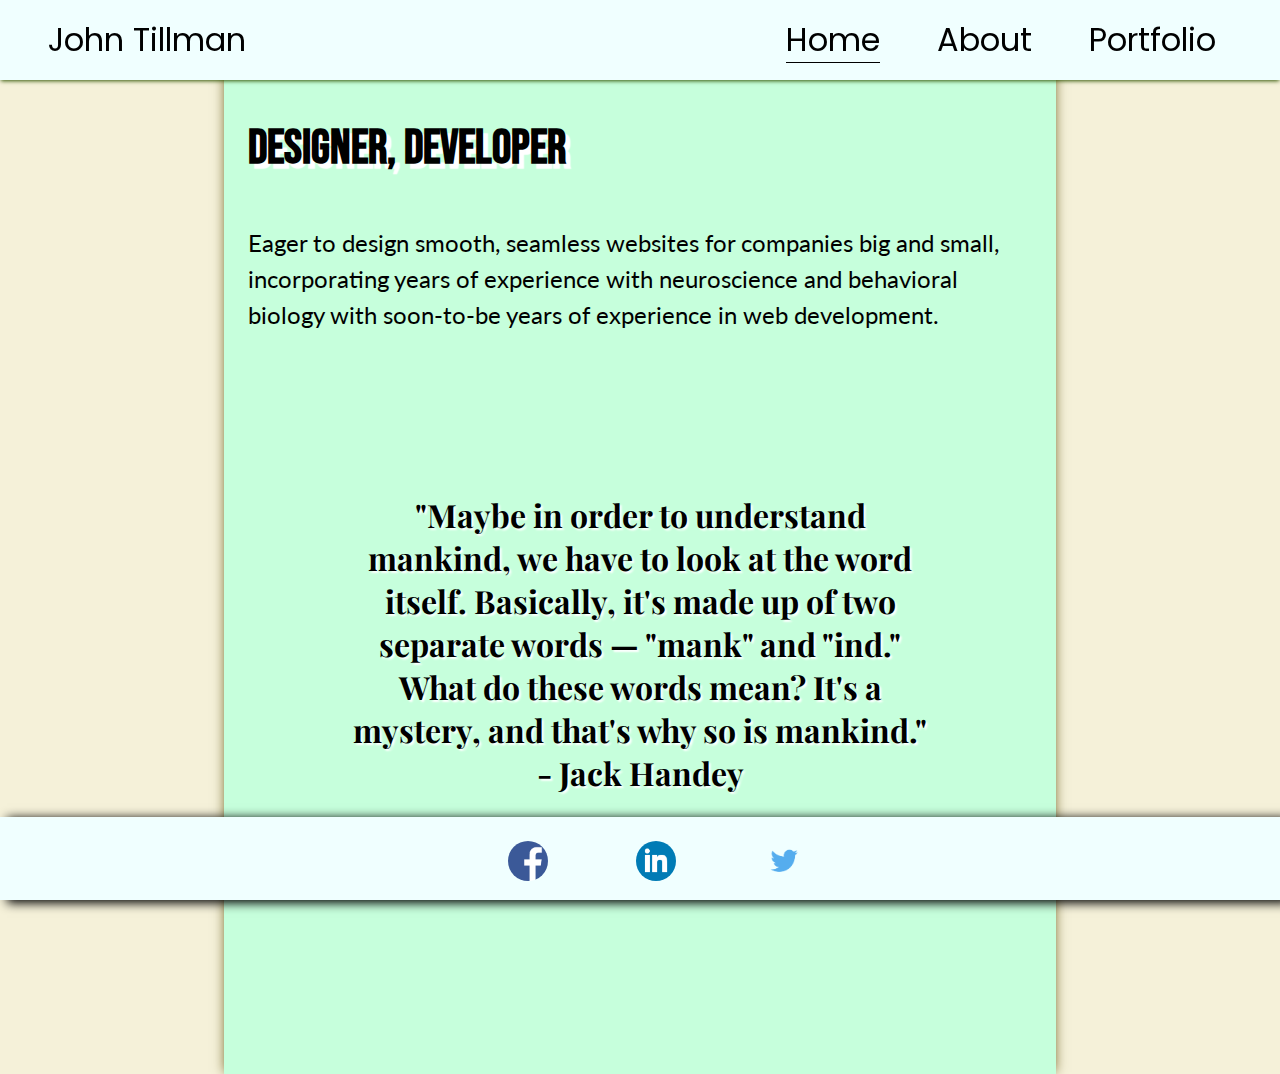
==== index.html @ 9432bab2 "initial commit" ====
<!DOCTYPE html>
<html lang="en">

<head>
    <meta charset="UTF-8">
    <meta http-equiv="X-UA-Compatible" content="IE=edge">
    <meta name="viewport" content="width=device-width, initial-scale=1.0">
    <title>John Tillman's Portfolio</title>
    <link rel="stylesheet" href="site.css" type="text/css">
    <link rel="stylesheet" href="index.css" type="text/css"/>
    <link href="https://fonts.googleapis.com/css2?family=Bebas+Neue&family=Lato:wght@400;700&family=Playfair+Display:wght@500&family=Poppins&display=swap" rel="stylesheet">

    
</head>

<body>

    <header>
        <nav>

            <span class="name">John Tillman</span>

            <ul class="header-ul">
                <li><a class="current" href="./index.html">Home</a></li>
                <li><a href="./about.html">About</a></li>
                <li><a href="./portfolio.html">Portfolio</a></li>
            </ul>

        </nav>

    </header>

    <main>
        <h1>Designer, developer</h1> <!--Is there a more semantically appropriate tag for this?-->
        <p class="description">Eager to design smooth, seamless websites for companies big and small, incorporating years of experience with
            neuroscience and behavioral biology with soon-to-be years of experience in web development. <!--decent first pass at self-description, will flesh out further as the bootcamp and my skills progress-->

        </p>
     
        <blockquote cite="https://en.wikiquote.org/wiki/Jack_Handey"> <!--Placeholder quote for now, will change when I find a better or funnier one!-->
            "Maybe in order to understand mankind, we have to look at the word itself. Basically, it's made up of two
            separate words — "mank" and "ind." What do these words mean? It's a mystery, and that's why so is
            mankind."<br />
            - Jack Handey</blockquote>


    </main>

    <footer>
        <nav>
            <ul class="footer-ul">
                <li><a href="https://www.facebook.com"><img src="./images/fbicon.png" class="footerlogo"/></a></li> <!-- I am still setting up / making my social media profiles presentable, so I hope that these stand-in links are fine!-->
                <li><a href="https://www.linkedin.com"><img src="./images/linkedinicon.png" class="footerlogo"/></a></li>
                <li><a href="https://www.twitter.com"><img src="./images/twiticon.png" class="footerlogo"/></a></li>
            </ul>
        </nav>
    </footer>

</body>

</html>
---- site.css ----
@import url('https://fonts.googleapis.com/css2?family=Bebas+Neue&family=Lato:wght@400;700&family=Playfair+Display:wght@500&family=Poppins&display=swap');

/*Color scheme is bad! But fine for now.*/


* { /* makes all elements border-box */
    box-sizing: border-box;
}

body{
    margin:0 auto;
    background-color:rgb(245, 241, 217);
    font-family:Lato, Helvetica, sans-serif;
}

main{
    text-align:left;
    margin:0 auto;
    background-color:rgb(198, 255, 220);
    box-shadow: rgb(85, 72, 1) 0px 0px 12px -2px;
    min-height: 100vh; /*makes the main section take up 100%*/
    max-width:65vw; /*main takes up max of 65% of viewport's width*/
}
header {
    font-size: 2rem; /* 32px basically*/
    background-color: azure;
    padding: 0em 1em 0em 1em;
    font-family: Poppins, Helvetica, sans-serif;
    position:fixed;
    top:0;
    min-width:100%; /*this ensures header stretches across viewport fully*/
    box-shadow: 0 2px 4px -1px rgb(51, 87, 5);
    overflow:auto;
}

.header-ul {                             /*I utilized uls to make the nav bar for header and footer */
    text-decoration: none;
    list-style-type: none;
    float: right;
    margin: 0;


}

h1{
    font-size:2em;
    font-family:'Bebas Neue', Helvetica, sans-serif;
    
}

footer {
    background-color: azure;
    margin: 0;
    text-align: center;
    position:fixed;
    bottom:0;
    min-width: 100%;
    box-shadow: 8px 2px 10px 1px rgb(0, 0, 0); /*looks more 3D with the shadow */
    overflow:auto;
}
.name {
    margin: 0.5em;
    display: inline-block;
    padding: 0;
}
header li a:hover{ /*changes color when hovering*/
    color:rgb(25, 175, 125);
    transition:0.2s;
}

.footerlogo {
    width: 40px;
    height: 40px;
    border-radius: 85%;
    margin:0px 30px;
    text-align: center;
}


a {
    text-decoration: none;
    color:black;
}

li {
    margin: 0 0.5em 0 0;
    padding: 0.5em 0.5em 0em 0.5em;
    display: inline-block;

}

.header-ul a.current { /* this puts a black underline beneath the current page in the nav bar */
  border-bottom: 1px solid black;   
  
}

p{
    line-height: 1.5; /* for increased readability*/
}
---- index.css ----
@import url('https://fonts.googleapis.com/css2?family=Bebas+Neue&family=Lato:wght@400;700&family=Playfair+Display:wght@500&family=Poppins&display=swap');





main {
    font-size: 24px;
    padding: 5em 1em 5em 1em;
    font-family:Lato, Helvetica, sans-serif;
  
  
}
h1{
    font-family:'Bebas Neue', Helvetica, sans-serif;
    font-weight: 700;
    margin:0 0 1em 0;
    text-shadow:rgb(255, 255, 255) 5px 5px 1px; /*Might be hard to see, potentially change to something more visible*/
}
blockquote {
    padding:4em 2em;
    font-size: 2rem;
    font-weight: bolder;
    text-align: center;
    font-family: 'Playfair Display', Helvetica, sans-serif;
    text-shadow: rgb(255, 255, 255) 2px 2px 2px;
    color:rgb(0, 0, 0);

}
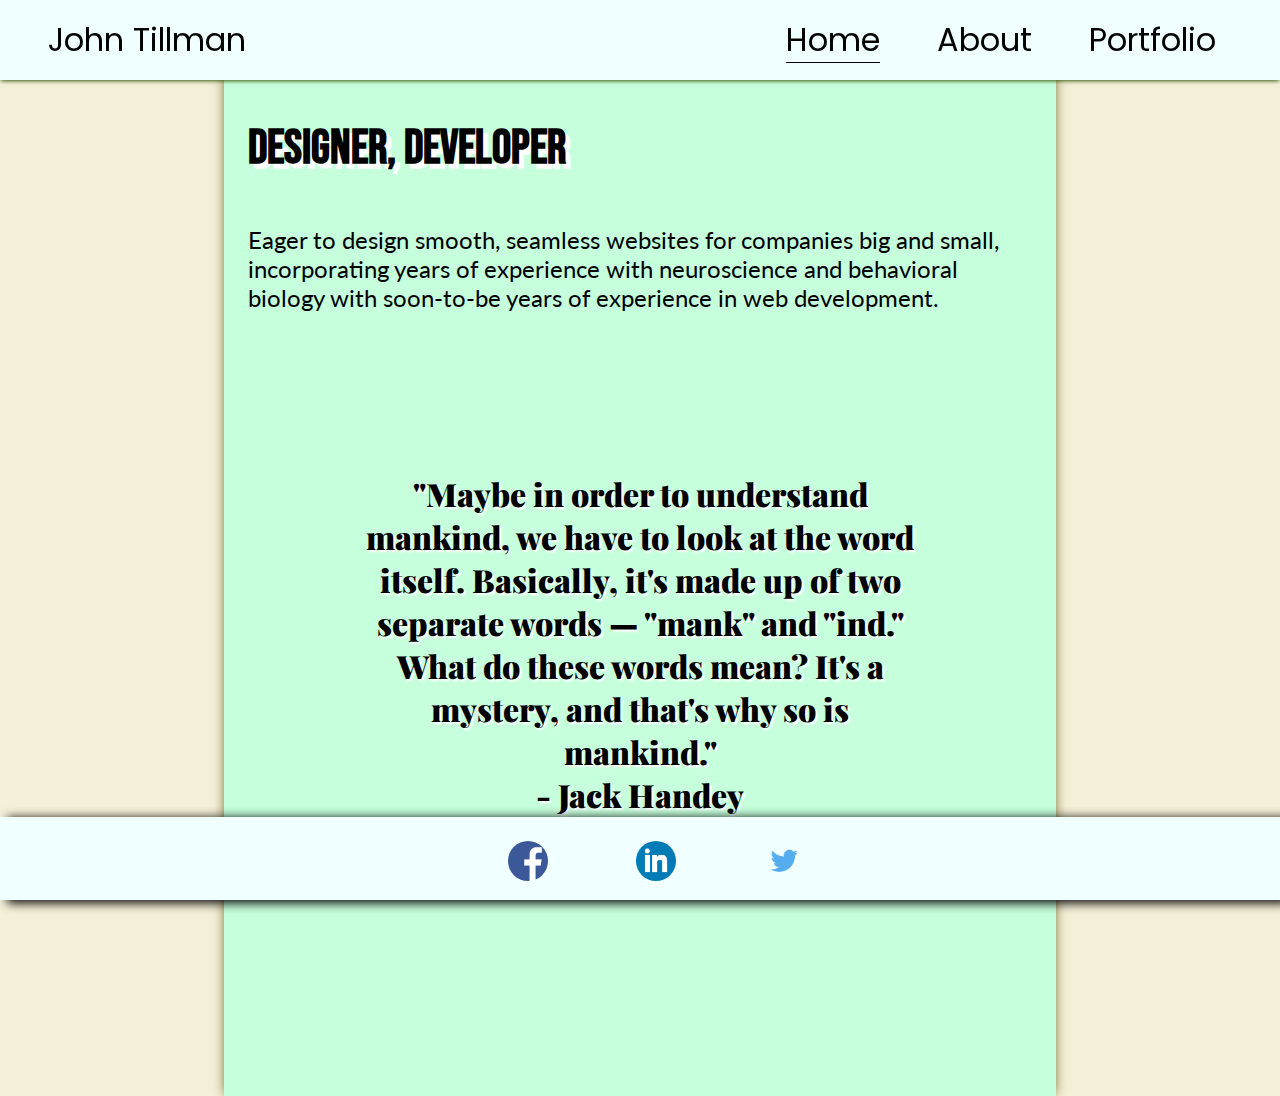
==== commit e37ebe55: "Consolidated all four stylesheets into one file, stylesheet.css. Changed stylesheet links in html fo" ====
--- a/index.html
+++ b/index.html
@@ -1,61 +1,63 @@
-<!DOCTYPE html>
-<html lang="en">
-
-<head>
-    <meta charset="UTF-8">
-    <meta http-equiv="X-UA-Compatible" content="IE=edge">
-    <meta name="viewport" content="width=device-width, initial-scale=1.0">
-    <title>John Tillman's Portfolio</title>
-    <link rel="stylesheet" href="site.css" type="text/css">
-    <link rel="stylesheet" href="index.css" type="text/css"/>
-    <link href="https://fonts.googleapis.com/css2?family=Bebas+Neue&family=Lato:wght@400;700&family=Playfair+Display:wght@500&family=Poppins&display=swap" rel="stylesheet">
-
-    
-</head>
-
-<body>
-
-    <header>
-        <nav>
-
-            <span class="name">John Tillman</span>
-
-            <ul class="header-ul">
-                <li><a class="current" href="./index.html">Home</a></li>
-                <li><a href="./about.html">About</a></li>
-                <li><a href="./portfolio.html">Portfolio</a></li>
-            </ul>
-
-        </nav>
-
-    </header>
-
-    <main>
-        <h1>Designer, developer</h1> <!--Is there a more semantically appropriate tag for this?-->
-        <p class="description">Eager to design smooth, seamless websites for companies big and small, incorporating years of experience with
-            neuroscience and behavioral biology with soon-to-be years of experience in web development. <!--decent first pass at self-description, will flesh out further as the bootcamp and my skills progress-->
-
-        </p>
-     
-        <blockquote cite="https://en.wikiquote.org/wiki/Jack_Handey"> <!--Placeholder quote for now, will change when I find a better or funnier one!-->
-            "Maybe in order to understand mankind, we have to look at the word itself. Basically, it's made up of two
-            separate words — "mank" and "ind." What do these words mean? It's a mystery, and that's why so is
-            mankind."<br />
-            - Jack Handey</blockquote>
-
-
-    </main>
-
-    <footer>
-        <nav>
-            <ul class="footer-ul">
-                <li><a href="https://www.facebook.com"><img src="./images/fbicon.png" class="footerlogo"/></a></li> <!-- I am still setting up / making my social media profiles presentable, so I hope that these stand-in links are fine!-->
-                <li><a href="https://www.linkedin.com"><img src="./images/linkedinicon.png" class="footerlogo"/></a></li>
-                <li><a href="https://www.twitter.com"><img src="./images/twiticon.png" class="footerlogo"/></a></li>
-            </ul>
-        </nav>
-    </footer>
-
-</body>
-
+<!DOCTYPE html>
+<html lang="en">
+
+<head>
+    <meta charset="UTF-8">
+    <meta http-equiv="X-UA-Compatible" content="IE=edge">
+    <meta name="viewport" content="width=device-width, initial-scale=1.0">
+    <title>John Tillman's Portfolio</title>
+    <link rel="stylesheet" href="stylesheet.css" type="text/css">
+    <link href="https://fonts.googleapis.com/css2?family=Bebas+Neue&family=Lato:wght@400;700&family=Playfair+Display:wght@500&family=Poppins&display=swap" rel="stylesheet">
+
+    
+</head>
+
+<body>
+
+    <header>
+        <nav>
+
+            <span class="name">John Tillman</span>
+
+            <ul class="header-ul">
+                <li><a class="current" href="./index.html">Home</a></li>
+                <li><a href="./about.html">About</a></li>
+                <li><a href="./portfolio.html">Portfolio</a></li>
+            </ul>
+
+        </nav>
+
+    </header>
+
+    <main>
+        <h1>Designer, developer</h1> <!--Is there a more semantically appropriate tag for this?-->
+        <h2 class="description">Eager to design smooth, seamless websites for companies big and small, incorporating years of experience with
+            neuroscience and behavioral biology with soon-to-be years of experience in web development. <!--decent first pass at self-description, will flesh out further as the bootcamp and my skills progress-->
+        </h2>
+     
+        <h3>
+          <blockquote cite="https://en.wikiquote.org/wiki/Jack_Handey"> <!--Placeholder quote for now, will change when I find a better or funnier one!-->
+                "Maybe in order to understand mankind, we have to look at the word itself. Basically, it's made up of two
+                separate words — "mank" and "ind." What do these words mean? It's a mystery, and that's why so is
+                mankind."
+                <br />
+                - Jack Handey
+          </blockquote>
+        </h3>
+
+
+    </main>
+
+    <footer>
+        <nav>
+            <ul class="footer-ul">
+                <li><a href="https://www.facebook.com"><img src="./images/fbicon.png" class="footerlogo"/></a></li> <!-- I am still setting up / making my social media profiles presentable, so I hope that these stand-in links are fine!-->
+                <li><a href="https://www.linkedin.com"><img src="./images/linkedinicon.png" class="footerlogo"/></a></li>
+                <li><a href="https://www.twitter.com"><img src="./images/twiticon.png" class="footerlogo"/></a></li>
+            </ul>
+        </nav>
+    </footer>
+
+</body>
+
 </html>--- a/stylesheet.css
+++ b/stylesheet.css
@@ -0,0 +1,220 @@
+@import url('https://fonts.googleapis.com/css2?family=Bebas+Neue&family=Lato:wght@400;700&family=Playfair+Display:wght@500&family=Poppins&display=swap');
+
+/*Color scheme is bad! But fine for now.*/
+
+
+* {
+    /* makes all elements border-box */
+    box-sizing: border-box;
+
+}
+
+body {
+    margin: 0 auto;
+    background-color: rgb(245, 241, 217);
+    font-family: Lato, Helvetica, sans-serif;
+}
+
+main {
+    text-align: left;
+    margin: 0 auto;
+    background-color: rgb(198, 255, 220);
+    box-shadow: rgb(85, 72, 1) 0px 0px 12px -2px;
+    min-height: 100vh;
+    /*makes the main section take up 100% of viewport height*/
+    max-width: 65vw;
+    /*main takes up max of 65% of viewport's width*/
+    font-size: 24px;
+    padding: 5em 1em 5em 1em;
+    font-family: Lato, Helvetica, sans-serif;
+}
+
+header {
+    font-size: 2rem;
+    /* 32px basically*/
+    background-color: azure;
+    padding: 0em 1em 0em 1em;
+    font-family: Poppins, Helvetica, sans-serif;
+    position: fixed;
+    top: 0;
+    min-width: 100%;
+    /*this ensures header stretches across viewport fully*/
+    box-shadow: 0 2px 4px -1px rgb(51, 87, 5);
+    overflow: auto;
+}
+
+.header-ul {
+    /*I utilized uls to make the nav bar for header and footer */
+    text-decoration: none;
+    list-style-type: none;
+    float: right;
+    margin: 0;
+
+
+}
+
+h1 {
+    font-family: 'Bebas Neue', Helvetica, sans-serif;
+    font-weight: 700;
+    margin: 0 0 1em 0;
+    text-shadow: rgb(255, 255, 255) 5px 5px 1px;
+
+}
+
+footer {
+    background-color: azure;
+    margin: 0;
+    text-align: center;
+    position: fixed;
+    bottom: 0;
+    min-width: 100%;
+    box-shadow: 8px 2px 10px 1px rgb(0, 0, 0);
+    /*looks more 3D with the shadow */
+    overflow: auto;
+}
+
+.name {
+    margin: 0.5em;
+    display: inline-block;
+    padding: 0;
+}
+
+header li a:hover {
+    /*changes color when hovering*/
+    color: rgb(25, 175, 125);
+    transition: 0.2s;
+}
+
+.footerlogo {
+    width: 40px;
+    height: 40px;
+    border-radius: 85%;
+    margin: 0px 30px;
+    text-align: center;
+}
+
+
+a {
+    text-decoration: none;
+    color: black;
+}
+
+li {
+    margin: 0 0.5em 0 0;
+    padding: 0.5em 0.5em 0em 0.5em;
+    display: inline-block;
+
+}
+
+.header-ul a.current {
+    /* this puts a black underline beneath the current page in the nav bar */
+    border-bottom: 1px solid black;
+
+}
+
+p {
+    line-height: 1.5;
+    /* for increased readability*/
+}
+
+.description {
+    font-size: 24px;
+    font-weight: 400;
+}
+
+blockquote {
+    padding: 4em 2em;
+    font-size: 2rem;
+    font-weight: bolder;
+    text-align: center;
+    font-family: 'Playfair Display', Helvetica, sans-serif;
+    text-shadow: rgb(255, 255, 255) 2px 2px 2px;
+    color: rgb(0, 0, 0);
+
+}
+
+section {
+    border-top: 1px solid rgb(1, 88, 37);
+    box-sizing: border-box;
+    padding: 2em 1em;
+    max-width: 65vw;
+    margin: 0 auto;
+}
+
+img {
+    width: 200px;
+    height: 200px;
+}
+
+p {
+    line-height: 1.5;
+}
+
+.gaming-section,
+.hiking-section,
+.reading-section {
+    text-align: left;
+    font-size: 1em;
+    font-family: 'Lato', Helvetica, sans-serif;
+    overflow: auto;
+}
+
+.books,
+.gaming {
+    float: left;
+    margin: 0px 25px 25px 25px;
+
+    border: 5px groove black;
+
+}
+
+.hiking {
+    float: right;
+    overflow: auto;
+    margin: 0px 25px 25px 25px;
+    border: 2px solid black;
+}
+
+.cleared-left {
+    clear: left;
+}
+
+.pic1,
+.pic3 {
+    float: left;
+    margin: 0em 1em 3em 0em;
+    /*3em for margin-bottom to push text to the right*/
+
+}
+
+.clear-right {
+    clear: right;
+}
+
+.clear-left {
+    clear: left;
+}
+
+.pic2 {
+    float: right;
+    margin: 0em 0em 1em 1em;
+}
+
+.pic1,
+.pic2,
+.pic3 {
+    height: 180px;
+    width: 320px;
+}
+
+.portfolio-section {
+    max-width: 55vw;
+    min-height: 8em;
+    /* honestly not sure the best height to set for this, but this works for now on all viewports i tried!*/
+    background-color: #fbfde0;
+    padding: 0.5em;
+    margin: 2em auto;
+    box-shadow: 5px 10px 5px #70806B;
+    border-style: groove;
+    overflow: auto;
+}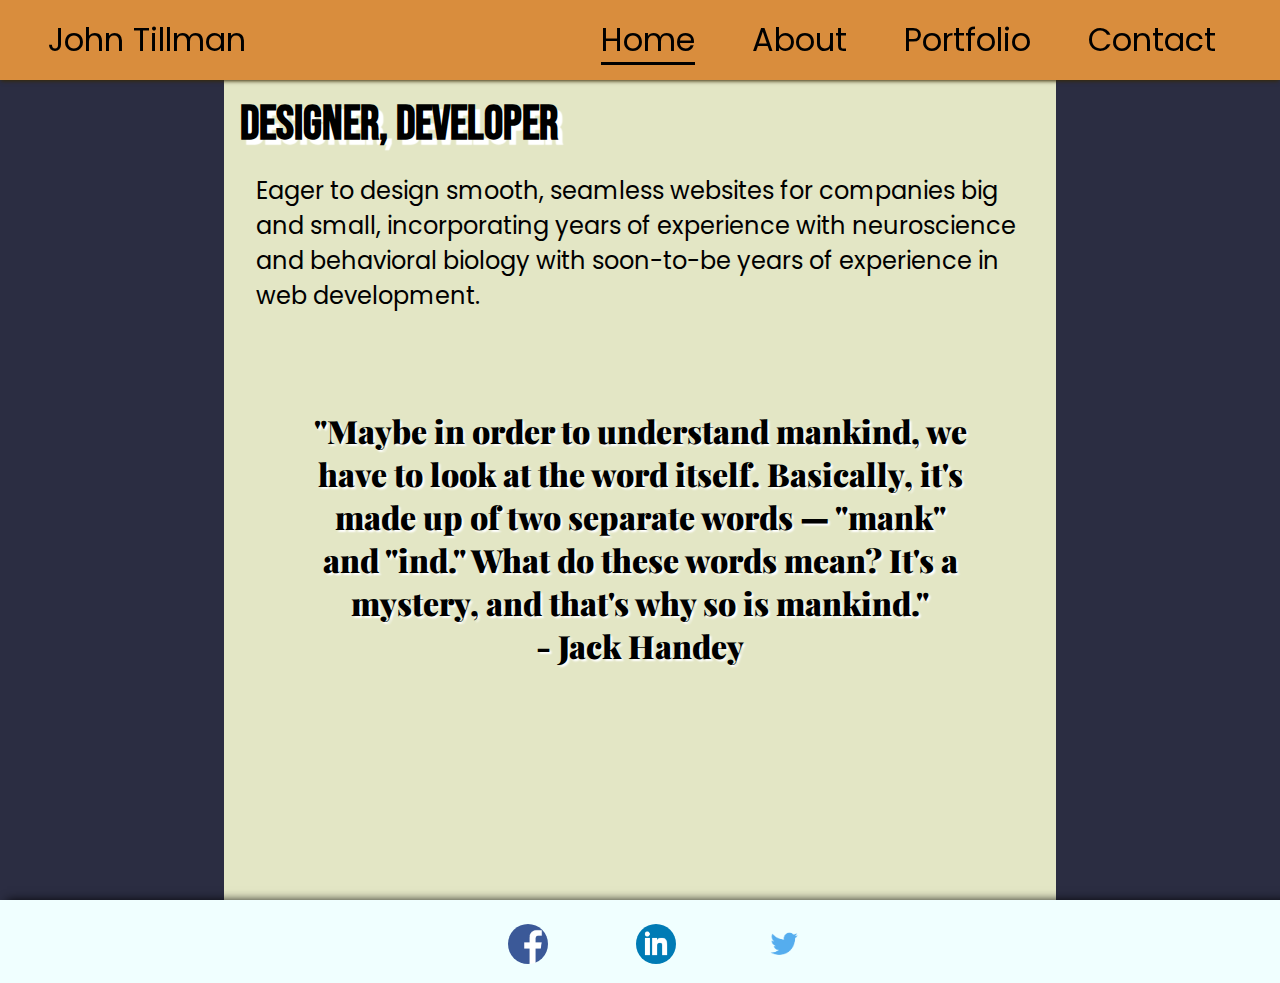
==== commit 865a130c: "Created and link JS file, completed header of contact, refined header for all files" ====
--- a/index.html
+++ b/index.html
@@ -8,7 +8,7 @@
     <title>John Tillman's Portfolio</title>
     <link rel="stylesheet" href="stylesheet.css" type="text/css">
     <link href="https://fonts.googleapis.com/css2?family=Bebas+Neue&family=Lato:wght@400;700&family=Playfair+Display:wght@500&family=Poppins&display=swap" rel="stylesheet">
-
+    <script src="./javascript.js"></script>
     
 </head>
 
@@ -23,6 +23,7 @@
                 <li><a class="current" href="./index.html">Home</a></li>
                 <li><a href="./about.html">About</a></li>
                 <li><a href="./portfolio.html">Portfolio</a></li>
+                <li><a href="./contact.html">Contact</a></li>
             </ul>
 
         </nav>
--- a/stylesheet.css
+++ b/stylesheet.css
@@ -1,45 +1,57 @@
 @import url('https://fonts.googleapis.com/css2?family=Bebas+Neue&family=Lato:wght@400;700&family=Playfair+Display:wght@500&family=Poppins&display=swap');
 
-/*Color scheme is bad! But fine for now.*/
+/* To Do: 
+- Make all units REM 
+- Make sure new color scheme is in all areas
+- Make contact page  
+*/
 
 
 * {
     /* makes all elements border-box */
     box-sizing: border-box;
-
 }
 
 body {
+    background-color: #2b2d42;
+    font-family: Lato, Helvetica, sans-serif;
     margin: 0 auto;
-    background-color: rgb(245, 241, 217);
+}
+
+main {
+    background-color: #e3e6c5 ;
     font-family: Lato, Helvetica, sans-serif;
-}
-
-main {
+    font-size: 1.5rem;
     text-align: left;
+    max-width: 65vw;
+    min-height: 100vh;
     margin: 0 auto;
-    background-color: rgb(198, 255, 220);
-    box-shadow: rgb(85, 72, 1) 0px 0px 12px -2px;
-    min-height: 100vh;
     /*makes the main section take up 100% of viewport height*/
-    max-width: 65vw;
-    /*main takes up max of 65% of viewport's width*/
-    font-size: 24px;
-    padding: 5em 1em 5em 1em;
-    font-family: Lato, Helvetica, sans-serif;
+    padding: 5rem 1rem;
+}
+
+.portfolio-section {
+    background-color: #38192d ;
+    color:#e3e6c5 ;
+    max-width: 55vw;
+    min-height: 8rem;
+    padding: 0.5rem 1.5rem;
+    margin: 2.5rem auto;
+    border-radius:5%;
+    box-shadow: 5px 10px 5px #554951;
+    overflow: auto;
 }
 
 header {
+    background-color: #d98d3d;
+    font-family: Poppins, Helvetica, sans-serif;
     font-size: 2rem;
-    /* 32px basically*/
-    background-color: azure;
+    min-width: 100%;
     padding: 0em 1em 0em 1em;
-    font-family: Poppins, Helvetica, sans-serif;
-    position: fixed;
+    position: fixed; /*  header persists at top of page  */ 
     top: 0;
-    min-width: 100%;
     /*this ensures header stretches across viewport fully*/
-    box-shadow: 0 2px 4px -1px rgb(51, 87, 5);
+    box-shadow: 0 2px 4px -1px rgb(54, 40, 2);
     overflow: auto;
 }
 
@@ -47,35 +59,36 @@
     /*I utilized uls to make the nav bar for header and footer */
     text-decoration: none;
     list-style-type: none;
+    margin: 0;
     float: right;
-    margin: 0;
-
-
 }
 
 h1 {
     font-family: 'Bebas Neue', Helvetica, sans-serif;
-    font-weight: 700;
-    margin: 0 0 1em 0;
+    margin: 1rem 0;
     text-shadow: rgb(255, 255, 255) 5px 5px 1px;
-
+}
+
+h2 {
+    font-family:'Poppins', sans-serif;
+    margin-left: 1rem;
 }
 
 footer {
     background-color: azure;
+    text-align: center;
+    min-width: 100%;
+    position: relative;
     margin: 0;
-    text-align: center;
-    position: fixed;
     bottom: 0;
-    min-width: 100%;
     box-shadow: 8px 2px 10px 1px rgb(0, 0, 0);
     /*looks more 3D with the shadow */
     overflow: auto;
 }
 
 .name {
+    display: inline-block;
     margin: 0.5em;
-    display: inline-block;
     padding: 0;
 }
 
@@ -108,53 +121,47 @@
 
 .header-ul a.current {
     /* this puts a black underline beneath the current page in the nav bar */
-    border-bottom: 1px solid black;
-
+    border-bottom: 3px solid black;
 }
 
 p {
+    /* for increased readability*/
     line-height: 1.5;
-    /* for increased readability*/
+    margin-left:1rem;
 }
 
 .description {
-    font-size: 24px;
+    font-size: 1.5rem;
     font-weight: 400;
 }
 
 blockquote {
-    padding: 4em 2em;
+    color: rgb(0, 0, 0);
+    font-family: 'Playfair Display', Helvetica, sans-serif;
     font-size: 2rem;
     font-weight: bolder;
     text-align: center;
-    font-family: 'Playfair Display', Helvetica, sans-serif;
     text-shadow: rgb(255, 255, 255) 2px 2px 2px;
-    color: rgb(0, 0, 0);
-
+    padding: 4rem 2rem;
 }
 
 section {
     border-top: 1px solid rgb(1, 88, 37);
-    box-sizing: border-box;
+    max-width: 65vw;
     padding: 2em 1em;
-    max-width: 65vw;
     margin: 0 auto;
 }
 
 img {
-    width: 200px;
-    height: 200px;
-}
-
-p {
-    line-height: 1.5;
+    width: 12.5rem;
+    height: 12.5rem;
 }
 
 .gaming-section,
 .hiking-section,
 .reading-section {
     text-align: left;
-    font-size: 1em;
+    font-size: 1.5rem;
     font-family: 'Lato', Helvetica, sans-serif;
     overflow: auto;
 }
@@ -162,8 +169,7 @@
 .books,
 .gaming {
     float: left;
-    margin: 0px 25px 25px 25px;
-
+    margin: 0 1.5rem 1.5rem 1.5rem;
     border: 5px groove black;
 
 }
@@ -171,50 +177,38 @@
 .hiking {
     float: right;
     overflow: auto;
-    margin: 0px 25px 25px 25px;
+    margin: 0 1.5rem 1.5rem 1.5rem;
     border: 2px solid black;
 }
 
-.cleared-left {
+.cleared-left,
+.clear-left {
     clear: left;
 }
+
+.clear-right {
+    clear: right;
+}
+
 
 .pic1,
 .pic3 {
     float: left;
-    margin: 0em 1em 3em 0em;
+    margin: 0 1.5rem 2.5rem 0;
     /*3em for margin-bottom to push text to the right*/
 
 }
 
-.clear-right {
-    clear: right;
-}
-
-.clear-left {
-    clear: left;
-}
 
 .pic2 {
     float: right;
-    margin: 0em 0em 1em 1em;
+    margin: 0em 0em 1.5rem 1.5rem;
 }
 
 .pic1,
 .pic2,
 .pic3 {
-    height: 180px;
-    width: 320px;
-}
-
-.portfolio-section {
-    max-width: 55vw;
-    min-height: 8em;
-    /* honestly not sure the best height to set for this, but this works for now on all viewports i tried!*/
-    background-color: #fbfde0;
-    padding: 0.5em;
-    margin: 2em auto;
-    box-shadow: 5px 10px 5px #70806B;
-    border-style: groove;
-    overflow: auto;
-}+    height: 11.25rem;
+    width: 20rem;
+}
+
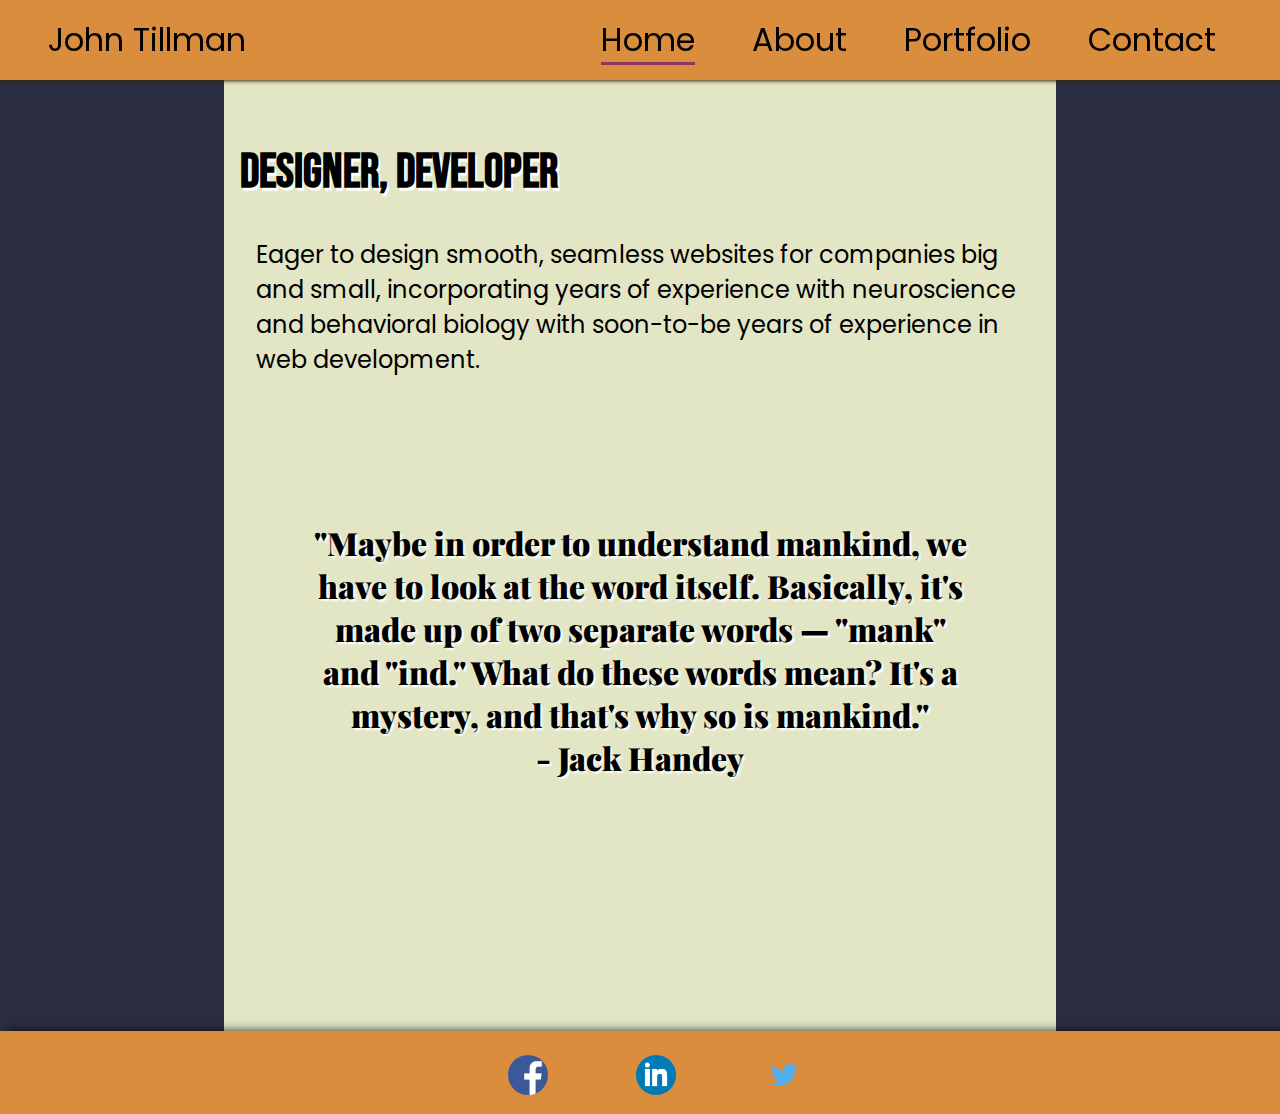
==== commit ea67c52e: "Responsive design applied to all pages through media queries and flexbox, hover color for links chan" ====
--- a/index.html
+++ b/index.html
@@ -7,58 +7,58 @@
     <meta name="viewport" content="width=device-width, initial-scale=1.0">
     <title>John Tillman's Portfolio</title>
     <link rel="stylesheet" href="stylesheet.css" type="text/css">
-    <link href="https://fonts.googleapis.com/css2?family=Bebas+Neue&family=Lato:wght@400;700&family=Playfair+Display:wght@500&family=Poppins&display=swap" rel="stylesheet">
+    <link
+        href="https://fonts.googleapis.com/css2?family=Bebas+Neue&family=Lato:wght@400;700&family=Playfair+Display:wght@500&family=Poppins&display=swap"
+        rel="stylesheet">
     <script src="./javascript.js"></script>
-    
+
 </head>
 
 <body>
-
     <header>
         <nav>
-
-            <span class="name">John Tillman</span>
-
+            <div class="header-name">John Tillman</div>
             <ul class="header-ul">
                 <li><a class="current" href="./index.html">Home</a></li>
                 <li><a href="./about.html">About</a></li>
                 <li><a href="./portfolio.html">Portfolio</a></li>
                 <li><a href="./contact.html">Contact</a></li>
             </ul>
-
         </nav>
-
     </header>
 
     <main>
-        <h1>Designer, developer</h1> <!--Is there a more semantically appropriate tag for this?-->
-        <h2 class="description">Eager to design smooth, seamless websites for companies big and small, incorporating years of experience with
-            neuroscience and behavioral biology with soon-to-be years of experience in web development. <!--decent first pass at self-description, will flesh out further as the bootcamp and my skills progress-->
+        <h1>Designer, developer</h1> 
+        <h2 class="description">Eager to design smooth, seamless websites for companies big and small, incorporating
+            years of experience with
+            neuroscience and behavioral biology with soon-to-be years of experience in web development.
+            <!--decent first pass at self-description, will flesh out further as the bootcamp and my skills progress-->
         </h2>
-     
+
         <h3>
-          <blockquote cite="https://en.wikiquote.org/wiki/Jack_Handey"> <!--Placeholder quote for now, will change when I find a better or funnier one!-->
-                "Maybe in order to understand mankind, we have to look at the word itself. Basically, it's made up of two
+            <blockquote cite="https://en.wikiquote.org/wiki/Jack_Handey">
+                <!--Placeholder quote for now, will change when I find a better or funnier one-->
+                "Maybe in order to understand mankind, we have to look at the word itself. Basically, it's made up of
+                two
                 separate words — "mank" and "ind." What do these words mean? It's a mystery, and that's why so is
                 mankind."
                 <br />
                 - Jack Handey
-          </blockquote>
+            </blockquote>
         </h3>
-
-
     </main>
 
     <footer>
         <nav>
             <ul class="footer-ul">
-                <li><a href="https://www.facebook.com"><img src="./images/fbicon.png" class="footerlogo"/></a></li> <!-- I am still setting up / making my social media profiles presentable, so I hope that these stand-in links are fine!-->
-                <li><a href="https://www.linkedin.com"><img src="./images/linkedinicon.png" class="footerlogo"/></a></li>
-                <li><a href="https://www.twitter.com"><img src="./images/twiticon.png" class="footerlogo"/></a></li>
+                <li><a href="https://www.facebook.com"><img src="./images/fbicon.png" class="footerlogo" /></a></li>
+                <!-- I am still setting up / making my social media profiles presentable, so I hope that these stand-in links are fine!-->
+                <li><a href="https://www.linkedin.com"><img src="./images/linkedinicon.png" class="footerlogo" /></a>
+                </li>
+                <li><a href="https://www.twitter.com"><img src="./images/twiticon.png" class="footerlogo" /></a></li>
             </ul>
         </nav>
     </footer>
 
 </body>
-
 </html>--- a/stylesheet.css
+++ b/stylesheet.css
@@ -1,11 +1,6 @@
 @import url('https://fonts.googleapis.com/css2?family=Bebas+Neue&family=Lato:wght@400;700&family=Playfair+Display:wght@500&family=Poppins&display=swap');
 
-/* To Do: 
-- Make all units REM 
-- Make sure new color scheme is in all areas
-- Make contact page  
-*/
-
+/* Elements present across all web pages  */
 
 * {
     /* makes all elements border-box */
@@ -19,27 +14,18 @@
 }
 
 main {
-    background-color: #e3e6c5 ;
+    display: flex;
+    flex-direction: column;
+    background-color: #e3e6c5;
     font-family: Lato, Helvetica, sans-serif;
     font-size: 1.5rem;
     text-align: left;
     max-width: 65vw;
-    min-height: 100vh;
+    min-height: 91vh;
     margin: 0 auto;
-    /*makes the main section take up 100% of viewport height*/
-    padding: 5rem 1rem;
-}
-
-.portfolio-section {
-    background-color: #38192d ;
-    color:#e3e6c5 ;
-    max-width: 55vw;
-    min-height: 8rem;
-    padding: 0.5rem 1.5rem;
-    margin: 2.5rem auto;
-    border-radius:5%;
-    box-shadow: 5px 10px 5px #554951;
-    overflow: auto;
+    /* 8rem for top padding to ensure the content is not cut off by header*/
+    padding: 8rem 1rem;
+    position: static;
 }
 
 header {
@@ -48,11 +34,12 @@
     font-size: 2rem;
     min-width: 100%;
     padding: 0em 1em 0em 1em;
-    position: fixed; /*  header persists at top of page  */ 
+    position: fixed;
+    /*  header persists at top of page  */
     top: 0;
-    /*this ensures header stretches across viewport fully*/
     box-shadow: 0 2px 4px -1px rgb(54, 40, 2);
     overflow: auto;
+    margin-bottom: 1rem;
 }
 
 .header-ul {
@@ -60,22 +47,50 @@
     text-decoration: none;
     list-style-type: none;
     margin: 0;
-    float: right;
-}
-
-h1 {
-    font-family: 'Bebas Neue', Helvetica, sans-serif;
-    margin: 1rem 0;
-    text-shadow: rgb(255, 255, 255) 5px 5px 1px;
-}
-
-h2 {
-    font-family:'Poppins', sans-serif;
-    margin-left: 1rem;
+}
+
+.header-name {
+    display: inline-block;
+    margin: 0.5em;
+    padding: 0;
+}
+
+header li a:hover {
+    /*changes color when hovering*/
+    color: #8f3562;
+    transition: 0.2s;
+}
+
+header li a:active {
+    color:#2b2d42;
+    transition: 0.2s;
+}
+
+.header-ul a.current {
+    /* this puts a black underline beneath the current page in the nav bar */
+    border-bottom: 3px solid #8f3562;
+}
+
+nav {
+    display: flex;
+    justify-content: space-between;
+}
+
+a {
+    text-decoration: none;
+    color: black;
+}
+
+li {
+    margin: 0 0.5em 0 0;
+    padding: 0.5em 0.5em 0em 0.5em;
+    display: inline-block;
 }
 
 footer {
-    background-color: azure;
+    display: flex;
+    justify-content: center;
+    background-color: #d98d3d;
     text-align: center;
     min-width: 100%;
     position: relative;
@@ -86,18 +101,6 @@
     overflow: auto;
 }
 
-.name {
-    display: inline-block;
-    margin: 0.5em;
-    padding: 0;
-}
-
-header li a:hover {
-    /*changes color when hovering*/
-    color: rgb(25, 175, 125);
-    transition: 0.2s;
-}
-
 .footerlogo {
     width: 40px;
     height: 40px;
@@ -106,29 +109,36 @@
     text-align: center;
 }
 
-
-a {
-    text-decoration: none;
-    color: black;
-}
-
-li {
-    margin: 0 0.5em 0 0;
-    padding: 0.5em 0.5em 0em 0.5em;
-    display: inline-block;
-
-}
-
-.header-ul a.current {
-    /* this puts a black underline beneath the current page in the nav bar */
-    border-bottom: 3px solid black;
+h1 {
+    font-family: 'Bebas Neue', Helvetica, sans-serif;
+    margin: 1rem 0;
+    text-shadow: rgb(255, 255, 255) 2px 3px 1px;
+}
+
+h2 {
+    font-family: 'Poppins', sans-serif;
+    margin-left: 1rem;
 }
 
 p {
     /* for increased readability*/
     line-height: 1.5;
-    margin-left:1rem;
-}
+    margin-left: 1rem;
+}
+
+section {
+    border-top: 1px solid rgb(1, 88, 37);
+    max-width: 65vw;
+    padding: 2rem 1rem;
+    margin: 0 auto;
+}
+
+img {
+    width: 12.5rem;
+    height: 12.5rem;
+}
+
+/* Home Page */
 
 .description {
     font-size: 1.5rem;
@@ -145,17 +155,7 @@
     padding: 4rem 2rem;
 }
 
-section {
-    border-top: 1px solid rgb(1, 88, 37);
-    max-width: 65vw;
-    padding: 2em 1em;
-    margin: 0 auto;
-}
-
-img {
-    width: 12.5rem;
-    height: 12.5rem;
-}
+/* About Page */
 
 .gaming-section,
 .hiking-section,
@@ -190,25 +190,177 @@
     clear: right;
 }
 
-
-.pic1,
-.pic3 {
+/* Portfolio Page */
+
+.portfolio-section {
+    background-color: #38192d;
+    color: #e3e6c5;
+    max-width: 55vw;
+    min-height: 8rem;
+    padding: 0.5rem 1.5rem;
+    margin: 2.5rem auto;
+    border-radius: 5%;
+    box-shadow: 5px 10px 5px #554951;
+    overflow: auto;
+}
+
+.port-pic-one,
+.port-pic-three {
     float: left;
     margin: 0 1.5rem 2.5rem 0;
     /*3em for margin-bottom to push text to the right*/
 
 }
 
-
-.pic2 {
+.port-pic-two {
     float: right;
     margin: 0em 0em 1.5rem 1.5rem;
 }
 
-.pic1,
-.pic2,
-.pic3 {
+.port-pic-one,
+.port-pic-two,
+.port-pic-three {
     height: 11.25rem;
     width: 20rem;
 }
 
+/* Contact Page */
+
+.submission-main {
+    display: flex;
+    flex-direction: column;
+    justify-content: center;
+    align-items: center;
+}
+
+form {
+    display: flex;
+    flex-direction: column;
+    justify-content: center;
+    background-color: #d98d3d;
+    border: 2px solid #38192d;
+    color: #38192d;
+    font-size: 2.25rem;
+    padding: 4rem;
+    margin: 1rem;
+    max-width: 55vw;
+    min-height: 8rem;
+    border-radius: 5%;
+    box-shadow: 5px 10px 5px #554951;
+    border-radius: 5%;
+    overflow: auto;
+}
+
+label {
+    margin: 1rem 0;
+}
+
+input {
+    line-height: 1.5rem;
+    min-height: 2rem;
+}
+
+#message {
+    margin-bottom: 2rem;
+}
+
+/* submit button */
+
+.submission-section {
+    display: flex;
+    justify-content: center;
+    align-items: center;
+    min-height: 65vh;
+    border: none;
+}
+
+.submission-h1 {
+    display: flex;
+    justify-content: center;
+    align-items: center;
+    text-align: center;
+}
+
+#submit {
+    background-color: #2b2d42;
+    color: #ffffff;
+    border: 2px solid black;
+    border-radius: 1.5rem;
+    box-shadow: #422800 3px 3px 0 0;
+    cursor: pointer;
+    display: inline-block;
+    font-weight: 700;
+    font-size: 1rem;
+    padding: 0.5rem 1.5rem;
+    line-height: 2rem;
+    text-align: center;
+    text-decoration: none;
+}
+
+#submit:hover {
+    background-color: #dd6b6b;
+}
+
+#submit:active {
+    box-shadow: black 8px 8px 0 0;
+    transform: translate(4px, 4px);
+    transition: 0.2s;
+}
+
+
+
+/* Media Queries */
+/* abnormal width so that my name in the header is hidden before it starts to take two lines*/
+@media (max-width: 1010px) {
+
+    /* header */
+
+    header {
+        font-size: 1.5rem;
+    }
+
+    nav {
+        flex-direction: column;
+        margin: 0.25rem 7.5rem;
+        padding: 0.25rem 0rem;
+        align-items: center;
+    }
+
+    li {
+        display: flex;
+        margin: 0;
+        padding: 0;
+    }
+
+    .header-name {
+        display: none;
+        margin: 0;
+        padding: 0;
+    }
+
+    /* Main sections */
+
+    main {
+        flex-direction: column;
+        min-height: 100vh;
+        padding: 10rem 1rem;
+        justify-content: center;
+    }
+
+    blockquote {
+        font-size: 1.5rem;
+        padding: 1rem 0.5rem;
+    }
+
+    #submit {
+        min-width: 7.5rem;
+        padding: 0 1.5rem;
+    }
+
+    /* Footer */
+
+    .footer-ul {
+        display: flex;
+        flex-direction: row;
+    }
+}